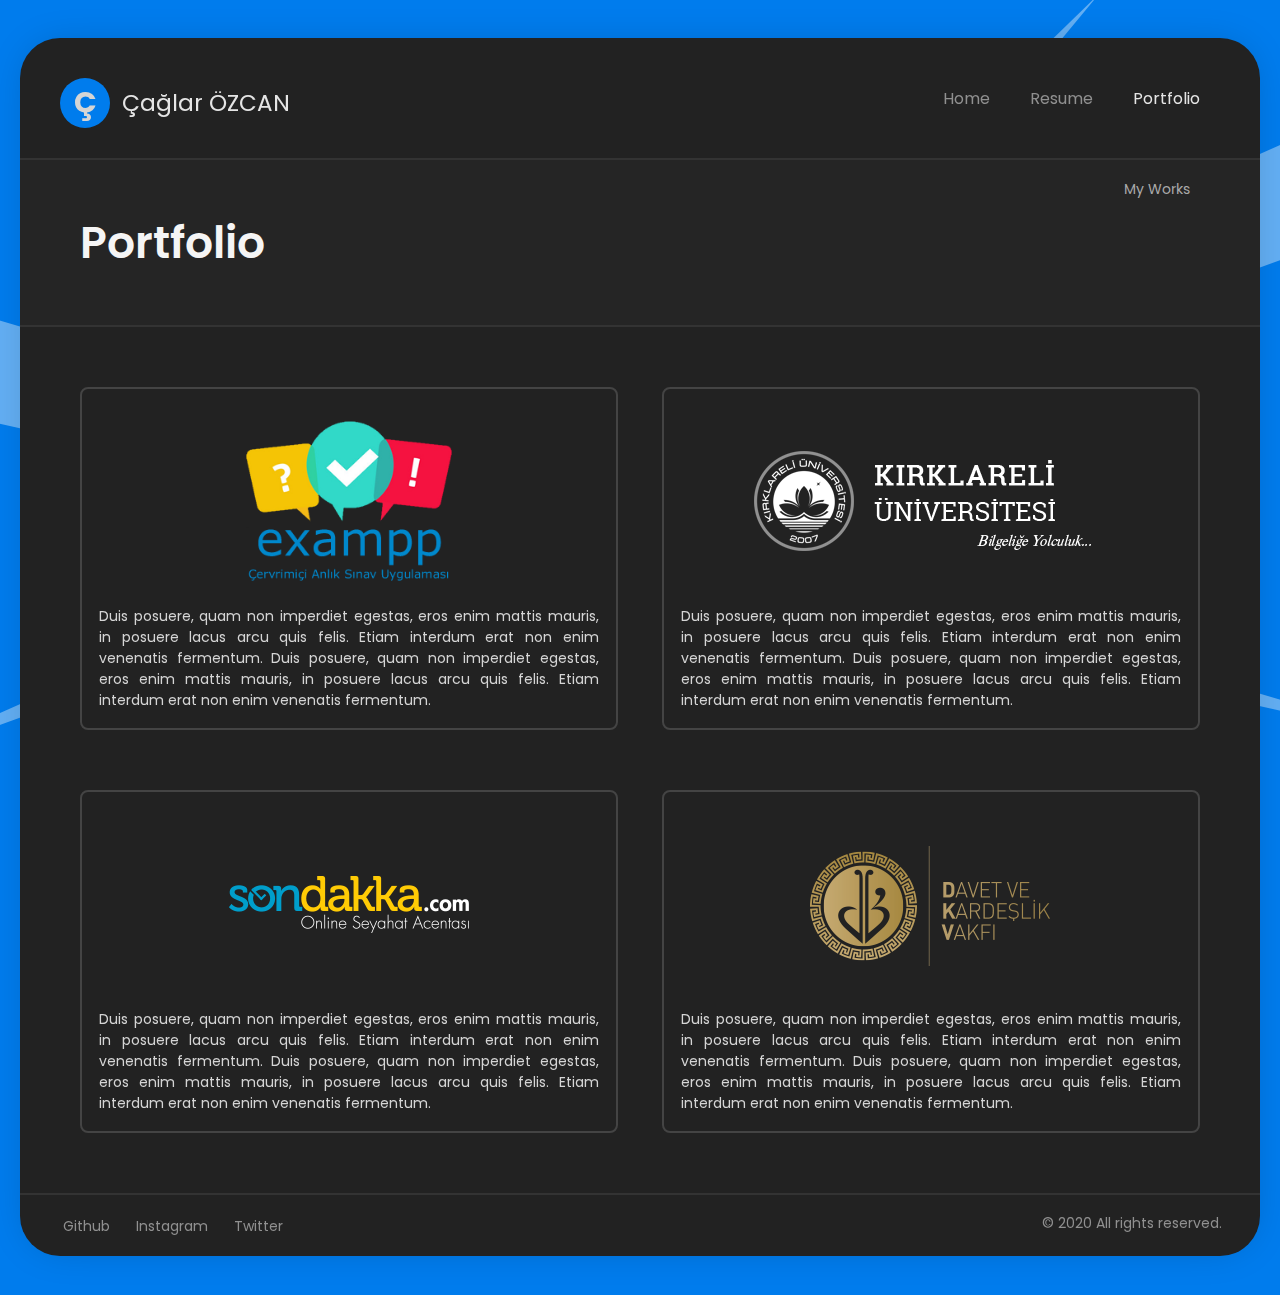
==== portfolio.html @ 4b9cac6f "Add files via upload" ====
﻿<!DOCTYPE html>
<html lang="en">
<head>
    <meta charset="UTF-8">
    <meta name="viewport" content="width=device-width, initial-scale=1.0">
    <title>Çağlar ÖZCAN | Portfolio</title>
    <link href="Content/style/style.css" rel="stylesheet" />
    <link href="Content/style/linearicons.css" rel="stylesheet" />
    <link href="Content/images/logo.png" rel="icon" />
</head>
<body>

    <div id="content"   class="transition-flip-in-right animated">
        <!--Header-->
        <header>
            <div class="logo">
                <span>Ç</span>
                <p>Çağlar ÖZCAN</p>
            </div>
            <ul class="menu">
                <li><a href="/index.html">Home</a></li>
                <li><a href="/resume.html">Resume</a></li>
                <li class="active"><a href="/portfolio.html">Portfolio</a></li>
            </ul>
        </header>
        <!--Header-->
        <!--Page Title-->
        <div class="page-title">
            <h1>Portfolio</h1>
            <div class="page-subtitle">
                <h4>My Works</h4>
            </div>
        </div>
        <!--Page Title-->
        <!--Page Content-->
        <div class="page-content">
            <!--Portfolio-->
            <div class="portfolio">
                <div class="portfolio-item">
                    <div class="portfolio-img">
                        <img src="Content/images/portfolio/exampp.png" />
                    </div>
                    <p>
                        Duis posuere, quam non imperdiet egestas, eros enim mattis mauris, in posuere lacus arcu quis felis. Etiam interdum erat non enim venenatis fermentum. Duis posuere, quam non imperdiet egestas, eros enim mattis mauris, in posuere lacus arcu quis felis. Etiam interdum erat non enim venenatis fermentum.
                    </p>
                </div>
                <div class="portfolio-item">
                    <div class="portfolio-img">
                        <img src="Content/images/portfolio/bologna.png" />
                    </div>
                    <p>
                        Duis posuere, quam non imperdiet egestas, eros enim mattis mauris, in posuere lacus arcu quis felis. Etiam interdum erat non enim venenatis fermentum. Duis posuere, quam non imperdiet egestas, eros enim mattis mauris, in posuere lacus arcu quis felis. Etiam interdum erat non enim venenatis fermentum.
                    </p>
                </div>
            </div>
            <!--Portfolio-->
            <!--Portfolio-->
            <div class="portfolio">
                <div class="portfolio-item">
                    <div class="portfolio-img">
                        <img src="Content/images/portfolio/sondakka-logo.png" />
                    </div>
                    <p>
                        Duis posuere, quam non imperdiet egestas, eros enim mattis mauris, in posuere lacus arcu quis felis. Etiam interdum erat non enim venenatis fermentum. Duis posuere, quam non imperdiet egestas, eros enim mattis mauris, in posuere lacus arcu quis felis. Etiam interdum erat non enim venenatis fermentum.
                    </p>
                </div>
                <div class="portfolio-item">
                    <div class="portfolio-img">
                        <img src="Content/images/portfolio/dkv.png" />
                    </div>
                    <p>
                        Duis posuere, quam non imperdiet egestas, eros enim mattis mauris, in posuere lacus arcu quis felis. Etiam interdum erat non enim venenatis fermentum. Duis posuere, quam non imperdiet egestas, eros enim mattis mauris, in posuere lacus arcu quis felis. Etiam interdum erat non enim venenatis fermentum.
                    </p>
                </div>
            </div>
            <!--Portfolio-->
        </div>
        <!--Page Content-->
        <!--Footer-->
        <footer>

            <ul class="social">
                <li>
                    <a href="https://github.com/caglarozcan" target="_blank">Github</a>
                </li>
                <li>
                    <a href="https://www.instagram.com/cahoocan" target="_blank">Instagram</a>
                </li>
                <li>
                    <a href="https://twitter.com/cglrozcn" target="_blank">Twitter</a>
                </li>
            </ul>

            <div class="copy-text">
                &copy; 2020 All rights reserved.
            </div>

        </footer>
        <!--Footer-->
    </div>

</body>
</html>
---- Content/style/style.css ----
﻿@import 'https://fonts.googleapis.com/css?family=Poppins:200,200i,300,300i,400,400i,500,500i,600,600i,700,700i';

html, body, div, a, span, ul, ol, li, h1, h2, h3, h4, header, nav, section, article, footer, p {
	box-sizing: border-box;
	margin: 0;
	padding: 0;
	font-family: 'Poppins', sans-serif;
}

body, div {
	font-size: 100%;
}

body {
	background: url(../images/main_bg.png) no-repeat #007CED;
	background-size: cover;
	background-attachment: fixed;
	background-position: center center;
	background-repeat: no-repeat;
}

/* width */
::-webkit-scrollbar {
	width: 5px;
}

/* Track */
::-webkit-scrollbar-track {
	background: #f1f1f1;
}

/* Handle */
::-webkit-scrollbar-thumb {
	background: #888;
}

	/* Handle on hover */
	::-webkit-scrollbar-thumb:hover {
		background: #888;
	}

#content {
	width: 1240px;
	margin: 40px auto 40px auto;
	color: #d5d5d5;
	display: flex;
	flex-flow: column;
	position: relative;
	-webkit-box-flex: 0;
	-ms-flex: 0 0 100%;
	flex: 0 0 100%;
	max-width: 1240px;
	margin: 3% auto;
	padding: 40px 0 0 0;
	background-color: #222;
	-webkit-box-shadow: 0 0 40px -10px rgba(0,0,0,.2);
	-moz-box-shadow: 0 0 40px -10px rgba(0,0,0,.2);
	box-shadow: 0 0 40px -10px rgba(0,0,0,.2);
	border-radius: 40px;
	-webkit-backface-visibility: hidden;
	-moz-backface-visibility: hidden;
	backface-visibility: hidden;
	-webkit-box-direction: normal;
}

header {
	width: 100%;
	display: flex;
	justify-content: space-between;
	padding: 0 40px;
}


	header .logo span {
		display: inline-block;
		width: 50px;
		height: 50px;
		font-size: 30px;
		background: #007CED;
		border-radius: 25px;
		text-align: center;
		padding-top: 2px;
		vertical-align: middle;
		font-weight: 700;
	}

	header .logo p {
		display: inline-block;
		padding: 0 0 0 8px;
		font-size: 23px;
		vertical-align: middle;
		color: #e5e5e5;
	}

	header .menu {
		list-style-type: none;
		display: table;
	}

		header .menu:after {
			clear: both;
		}

		header .menu li {
			float: left;
			padding: 8px 20px;
		}

			header .menu li.active a {
				color: #e5e5e5;
			}

			header .menu li a {
				color: #909090;
				text-decoration: none;
			}

				header .menu li a:hover {
					color: #e5e5e5;
				}

.page-content {
	display: block;
	padding: 60px 60px 0 60px;
}

.page-slider {
	width: 100%;
	display: flex;
	justify-content: space-between;
}

	.page-slider .left {
		width: 50%;
		text-align: center;
	}

	.page-slider .right {
		width: 50%;
	}

	.page-slider .left .home-photo {
		display: inline-block;
		position: relative;
		width: 300px;
		height: 300px;
		border-radius: 1000px;
		overflow: hidden;
		background-color: #444;
		border: 18px solid #444;
		-webkit-box-shadow: 0 0 25px 0 rgba(0,0,0,.8);
		-moz-box-shadow: 0 0 25px 0 rgba(0,0,0,.8);
		box-shadow: 0 0 25px 0 rgba(0,0,0,.8);
		background: url(../images/profile.jpg) no-repeat center center;
		background-size: cover;
	}

.page-content .right h4 {
	font-size: 16px;
	color: #aaa;
	font-weight: 300;
	margin-bottom: 10px;
}

.page-content .right h1 {
	font-weight: 600;
	font-style: normal;
	color: #f5f5f5;
	margin-bottom: 25px;
	font-size: 45px;
	line-height: 56px;
}

.page-content .right p {
	font-size: 14px;
	color: #d5d5d5;
	margin: 0 0 10px 0;
	line-height: 1.75em;
}

	.page-content .right p .btn {
		margin-top: 20px;
	}

.page-title {
	width: 100%;
	position: relative;
	background-color: #252525;
	border-top: 2px solid #333;
	border-bottom: 2px solid #333;
	margin-top: 30px;
	padding: 50px 60px;
}

	.page-title .page-subtitle {
		display: inline-block;
		position: absolute;
		top: 0;
		right: 70px;
	}

		.page-title .page-subtitle h4 {
			color: #aaa;
			font-weight: 400;
			font-size: 14px;
			margin: 1.33em 0;
		}

	.page-title h1 {
		font-weight: 600;
		font-style: normal;
		color: #f5f5f5;
		font-size: 44px;
	}

.block {
	width: 100%;
	margin: 80px 0 50px 0;
}

	.block .block-title {
		width: 100%;
		display: block;
		margin-bottom: 20px;
	}

		.block .block-title h2 {
			font-weight: 600;
			font-style: normal;
			color: #f5f5f5;
			font-size: 21px;
			line-height: 1.2;
			display: inline-block;
			position: relative;
			padding-bottom: 8px;
		}

			.block .block-title h2:before {
				display: block;
				position: absolute;
				content: '';
				width: 100%;
				background-color: #353535;
				height: 2px;
				bottom: 0;
			}

			.block .block-title h2:after {
				display: block;
				position: absolute;
				content: '';
				width: 30px;
				background-color: #007ced;
				height: 2px;
				bottom: 0;
			}

	.block .block-content {
		width: 100%;
		display: block;
	}

		.block .block-content .item-row {
			display: flex;
			justify-content: space-between;
			width: 100%;
		}

			.block .block-content .item-row .item {
				width: 50%;
				display: flex;
				justify-content: space-between;
				margin-bottom: 30px;
			}

				.block .block-content .item-row .item .item-logo {
					width: 50px;
				}

					.block .block-content .item-row .item .item-logo span {
						font-size: 33px;
						color: #007ced
					}

				.block .block-content .item-row .item .item-content {
					width: calc(100% - 50px);
				}

					.block .block-content .item-row .item .item-content p {
						display: block;
						color: #d5d5d5;
						font-weight: 400;
						font-style: normal;
						line-height: 1.75em;
						font-size: 13px;
						text-align: justify;
						width: 85%;
					}

				.block .block-content .item-row .item h4 {
					font-weight: 600;
					font-style: normal;
					color: #f5f5f5;
					font-size: 18px;
				}

.resume {
	width: 100%;
	display: flex;
	justify-content: space-between;
	align-content: normal;
	margin-bottom: 80px;
}

	.resume .section {
		width: 50%;
	}

		.resume .section .section-title {
			display: block;
			width: 100%;
			margin-bottom: 20px;
		}

			.resume .section .section-title h2 {
				font-weight: 600;
				font-style: normal;
				color: #f5f5f5;
				font-size: 21px;
				line-height: 1.2;
				display: inline-block;
				position: relative;
				padding-bottom: 8px;
			}

				.resume .section .section-title h2:before {
					display: block;
					position: absolute;
					content: '';
					width: 100%;
					background-color: #353535;
					height: 2px;
					bottom: 0;
				}

				.resume .section .section-title h2:after {
					display: block;
					position: absolute;
					content: '';
					width: 30px;
					background-color: #007ced;
					height: 2px;
					bottom: 0;
				}

/*
	TIME LINE
*/
.time-line {
	width: 92%;
	display: block;
	position: relative;
	margin-left: 15px;
	border-left: 1px solid #444;
	border-bottom: 1px solid #444;
	padding: 20px 8px 8px 8px;
}

	.time-line:last-child {
		border-bottom: none;
	}

	.time-line .time-line-date {
		display: inline-block;
		position: relative;
		font-size: 12px;
		font-weight: 500;
		margin: 0 0 5px -25px;
		color: #d5d5d5;
		background-color: #222;
		padding: 0 12px;
		line-height: 23px;
		border: 2px solid #007ced;
		border-radius: 30px;
	}

	.time-line .time-line-desc {
		display: inline-block;
		font-size: 12px;
		color: #aaa;
		opacity: .7;
		margin-left: 5px;
	}

	.time-line p {
		display: block;
		width: 100%;
		font-size: 13px;
		color: #d5d5d5;
		line-height: 1.75em;
		padding: 15px;
	}

/*
	SKILLS
*/
.skill {
	width: 92%;
	margin-bottom: 20px;
}

	.skill .title {
		width: 100%;
		display: flex;
		justify-content: space-between;
		align-content: center;
	}

		.skill .title h5 {
			font-size: 13px;
			line-height: 1.1em;
			position: relative;
			float: left;
			margin: 0 0 4px;
			color: #ccc;
			font-weight: 600;
		}

		.skill .title .skill-value {
			font-size: 11px;
			line-height: 1.1em;
			position: relative;
			float: right;
			margin: 0 0 4px;
			color: #888;
		}

	.skill .skill-progress {
		position: relative;
		border: 2px solid #444;
		border-radius: 8px;
		height: 12px;
		width: 100%;
	}

		.skill .skill-progress .percent {
			background-color: #007ced;
			border: 2px solid #222;
			border-radius: 9px;
			height: 8px;
			padding: 0;
		}

/*
	PORTFOLIO
*/

.portfolio {
	width: 100%;
	display: flex;
	justify-content: space-between;
	margin-bottom: 60px;
}

	.portfolio .portfolio-item {
		width: 48%;
		border: 2px solid #444;
		border-radius: 8px;
		padding: 12px;
	}

		.portfolio .portfolio-item .portfolio-img {
			width: 100%;
			text-align: center;
			height: 200px;
			display: flex;
			align-items: center;
			justify-content: center;
		}

			.portfolio .portfolio-item .portfolio-img img {
				max-height: 160px;
			}

		.portfolio .portfolio-item p {
			font-size: 14px;
			padding: 5px;
			text-align: justify;
			display: inline-block;
			color: #d5d5d5;
		}

/*
	FORM ITEMS
*/
.btn {
	display: inline-block;
	border: 2px solid #a0a0a0;
	border-radius: 25px;
	position: relative;
	padding: .8em 2.1em;
	box-shadow: 0 10px 10px -8px rgba(0,0,0,.78);
	text-decoration: none;
	cursor: pointer;
	font-size: 14px;
	font-weight: 300;
	line-height: 1.2;
	transition: all .3s ease-in-out;
	margin-right: 15px;
}

.btn-secondery {
	color: #fff;
	background-color: #333;
}

.btn-primary {
	border-color: #007ced;
	color: #fff;
}

.btn-secondery:hover {
	background: #D5D5D5;
	border-color: #d5d5d5;
	color: #333;
}

.btn-primary:hover {
	background: #007ced;
	color: #fff;
}


footer {
	display: flex;
	justify-content: space-between;
	padding: 10px 30px;
	width: 100%;
	border-top: 2px solid #333;
	border-bottom-left-radius: 40px;
	border-bottom-right-radius: 40px;
	align-content: center;
}

	footer .social {
		list-style-type: none;
		display: table;
	}

		footer .social:after {
			clear: both;
		}


		footer .social li {
			float: left;
			padding: 8px 13px;
		}

			footer .social li a {
				color: #909090;
				text-decoration: none;
				font-size: 14px;
			}

				footer .social li a:hover {
					color: #e5e5e5;
				}

	footer .copy-text {
		display: inline-block;
		padding: 8px;
		color: #909090;
		font-size: 14px;
	}

#up-button{
	position:fixed;
	width:50px;
	height:50px;
	font-size:25px;
	bottom:20px;
	right:20px;
	border-radius:25px;
	background:#333;
	color:#888;
	cursor:pointer;
	text-align:center;
	padding:8px 0 0 2px;
	display:none;
}

#up-button:hover{
	color:#007CED;
}

/*
	PAGE ANIMATION
*/

.animated {
	-webkit-animation-duration: 1s;
	animation-duration: 1s;
	-webkit-animation-fill-mode: both;
	animation-fill-mode: both
}
@-webkit-keyframes flipInLeft {
	from {
		-webkit-transform: translateZ(-1000px) rotateY(-90deg);
		opacity: .2
	}
}

@keyframes flipInLeft {
	from {
		-webkit-transform: translateZ(-1000px) rotateY(-90deg);
		transform: translateZ(-1000px) rotateY(-90deg);
		opacity: .2
	}
}

.transition-flip-in-right {
	-webkit-transform-origin: 50% 50%;
	transform-origin: 50% 50%;
	-webkit-animation: flipInLeft .5s both ease-out;
	animation: flipInLeft .5s both ease-out
}
---- Content/style/linearicons.css ----
@font-face {
	font-family: 'Linearicons-Free';
	src:url('../fonts/Linearicons-Free.eot?w118d');
	src:url('../fonts/Linearicons-Free.eot?#iefixw118d') format('embedded-opentype'),
		url('../fonts/Linearicons-Free.woff2?w118d') format('woff2'),
		url('../fonts/Linearicons-Free.woff?w118d') format('woff'),
		url('../fonts/Linearicons-Free.ttf?w118d') format('truetype'),
		url('../fonts/Linearicons-Free.svg?w118d#Linearicons-Free') format('svg');
	font-weight: normal;
	font-style: normal;
}

.lnr {
	font-family: 'Linearicons-Free';
	speak: none;
	font-style: normal;
	font-weight: normal;
	font-variant: normal;
	text-transform: none;
	line-height: 1;

	/* Better Font Rendering =========== */
	-webkit-font-smoothing: antialiased;
	-moz-osx-font-smoothing: grayscale;
}

.lnr-home:before {
	content: "\e800";
}
.lnr-apartment:before {
	content: "\e801";
}
.lnr-pencil:before {
	content: "\e802";
}
.lnr-magic-wand:before {
	content: "\e803";
}
.lnr-drop:before {
	content: "\e804";
}
.lnr-lighter:before {
	content: "\e805";
}
.lnr-poop:before {
	content: "\e806";
}
.lnr-sun:before {
	content: "\e807";
}
.lnr-moon:before {
	content: "\e808";
}
.lnr-cloud:before {
	content: "\e809";
}
.lnr-cloud-upload:before {
	content: "\e80a";
}
.lnr-cloud-download:before {
	content: "\e80b";
}
.lnr-cloud-sync:before {
	content: "\e80c";
}
.lnr-cloud-check:before {
	content: "\e80d";
}
.lnr-database:before {
	content: "\e80e";
}
.lnr-lock:before {
	content: "\e80f";
}
.lnr-cog:before {
	content: "\e810";
}
.lnr-trash:before {
	content: "\e811";
}
.lnr-dice:before {
	content: "\e812";
}
.lnr-heart:before {
	content: "\e813";
}
.lnr-star:before {
	content: "\e814";
}
.lnr-star-half:before {
	content: "\e815";
}
.lnr-star-empty:before {
	content: "\e816";
}
.lnr-flag:before {
	content: "\e817";
}
.lnr-envelope:before {
	content: "\e818";
}
.lnr-paperclip:before {
	content: "\e819";
}
.lnr-inbox:before {
	content: "\e81a";
}
.lnr-eye:before {
	content: "\e81b";
}
.lnr-printer:before {
	content: "\e81c";
}
.lnr-file-empty:before {
	content: "\e81d";
}
.lnr-file-add:before {
	content: "\e81e";
}
.lnr-enter:before {
	content: "\e81f";
}
.lnr-exit:before {
	content: "\e820";
}
.lnr-graduation-hat:before {
	content: "\e821";
}
.lnr-license:before {
	content: "\e822";
}
.lnr-music-note:before {
	content: "\e823";
}
.lnr-film-play:before {
	content: "\e824";
}
.lnr-camera-video:before {
	content: "\e825";
}
.lnr-camera:before {
	content: "\e826";
}
.lnr-picture:before {
	content: "\e827";
}
.lnr-book:before {
	content: "\e828";
}
.lnr-bookmark:before {
	content: "\e829";
}
.lnr-user:before {
	content: "\e82a";
}
.lnr-users:before {
	content: "\e82b";
}
.lnr-shirt:before {
	content: "\e82c";
}
.lnr-store:before {
	content: "\e82d";
}
.lnr-cart:before {
	content: "\e82e";
}
.lnr-tag:before {
	content: "\e82f";
}
.lnr-phone-handset:before {
	content: "\e830";
}
.lnr-phone:before {
	content: "\e831";
}
.lnr-pushpin:before {
	content: "\e832";
}
.lnr-map-marker:before {
	content: "\e833";
}
.lnr-map:before {
	content: "\e834";
}
.lnr-location:before {
	content: "\e835";
}
.lnr-calendar-full:before {
	content: "\e836";
}
.lnr-keyboard:before {
	content: "\e837";
}
.lnr-spell-check:before {
	content: "\e838";
}
.lnr-screen:before {
	content: "\e839";
}
.lnr-smartphone:before {
	content: "\e83a";
}
.lnr-tablet:before {
	content: "\e83b";
}
.lnr-laptop:before {
	content: "\e83c";
}
.lnr-laptop-phone:before {
	content: "\e83d";
}
.lnr-power-switch:before {
	content: "\e83e";
}
.lnr-bubble:before {
	content: "\e83f";
}
.lnr-heart-pulse:before {
	content: "\e840";
}
.lnr-construction:before {
	content: "\e841";
}
.lnr-pie-chart:before {
	content: "\e842";
}
.lnr-chart-bars:before {
	content: "\e843";
}
.lnr-gift:before {
	content: "\e844";
}
.lnr-diamond:before {
	content: "\e845";
}
.lnr-linearicons:before {
	content: "\e846";
}
.lnr-dinner:before {
	content: "\e847";
}
.lnr-coffee-cup:before {
	content: "\e848";
}
.lnr-leaf:before {
	content: "\e849";
}
.lnr-paw:before {
	content: "\e84a";
}
.lnr-rocket:before {
	content: "\e84b";
}
.lnr-briefcase:before {
	content: "\e84c";
}
.lnr-bus:before {
	content: "\e84d";
}
.lnr-car:before {
	content: "\e84e";
}
.lnr-train:before {
	content: "\e84f";
}
.lnr-bicycle:before {
	content: "\e850";
}
.lnr-wheelchair:before {
	content: "\e851";
}
.lnr-select:before {
	content: "\e852";
}
.lnr-earth:before {
	content: "\e853";
}
.lnr-smile:before {
	content: "\e854";
}
.lnr-sad:before {
	content: "\e855";
}
.lnr-neutral:before {
	content: "\e856";
}
.lnr-mustache:before {
	content: "\e857";
}
.lnr-alarm:before {
	content: "\e858";
}
.lnr-bullhorn:before {
	content: "\e859";
}
.lnr-volume-high:before {
	content: "\e85a";
}
.lnr-volume-medium:before {
	content: "\e85b";
}
.lnr-volume-low:before {
	content: "\e85c";
}
.lnr-volume:before {
	content: "\e85d";
}
.lnr-mic:before {
	content: "\e85e";
}
.lnr-hourglass:before {
	content: "\e85f";
}
.lnr-undo:before {
	content: "\e860";
}
.lnr-redo:before {
	content: "\e861";
}
.lnr-sync:before {
	content: "\e862";
}
.lnr-history:before {
	content: "\e863";
}
.lnr-clock:before {
	content: "\e864";
}
.lnr-download:before {
	content: "\e865";
}
.lnr-upload:before {
	content: "\e866";
}
.lnr-enter-down:before {
	content: "\e867";
}
.lnr-exit-up:before {
	content: "\e868";
}
.lnr-bug:before {
	content: "\e869";
}
.lnr-code:before {
	content: "\e86a";
}
.lnr-link:before {
	content: "\e86b";
}
.lnr-unlink:before {
	content: "\e86c";
}
.lnr-thumbs-up:before {
	content: "\e86d";
}
.lnr-thumbs-down:before {
	content: "\e86e";
}
.lnr-magnifier:before {
	content: "\e86f";
}
.lnr-cross:before {
	content: "\e870";
}
.lnr-menu:before {
	content: "\e871";
}
.lnr-list:before {
	content: "\e872";
}
.lnr-chevron-up:before {
	content: "\e873";
}
.lnr-chevron-down:before {
	content: "\e874";
}
.lnr-chevron-left:before {
	content: "\e875";
}
.lnr-chevron-right:before {
	content: "\e876";
}
.lnr-arrow-up:before {
	content: "\e877";
}
.lnr-arrow-down:before {
	content: "\e878";
}
.lnr-arrow-left:before {
	content: "\e879";
}
.lnr-arrow-right:before {
	content: "\e87a";
}
.lnr-move:before {
	content: "\e87b";
}
.lnr-warning:before {
	content: "\e87c";
}
.lnr-question-circle:before {
	content: "\e87d";
}
.lnr-menu-circle:before {
	content: "\e87e";
}
.lnr-checkmark-circle:before {
	content: "\e87f";
}
.lnr-cross-circle:before {
	content: "\e880";
}
.lnr-plus-circle:before {
	content: "\e881";
}
.lnr-circle-minus:before {
	content: "\e882";
}
.lnr-arrow-up-circle:before {
	content: "\e883";
}
.lnr-arrow-down-circle:before {
	content: "\e884";
}
.lnr-arrow-left-circle:before {
	content: "\e885";
}
.lnr-arrow-right-circle:before {
	content: "\e886";
}
.lnr-chevron-up-circle:before {
	content: "\e887";
}
.lnr-chevron-down-circle:before {
	content: "\e888";
}
.lnr-chevron-left-circle:before {
	content: "\e889";
}
.lnr-chevron-right-circle:before {
	content: "\e88a";
}
.lnr-crop:before {
	content: "\e88b";
}
.lnr-frame-expand:before {
	content: "\e88c";
}
.lnr-frame-contract:before {
	content: "\e88d";
}
.lnr-layers:before {
	content: "\e88e";
}
.lnr-funnel:before {
	content: "\e88f";
}
.lnr-text-format:before {
	content: "\e890";
}
.lnr-text-format-remove:before {
	content: "\e891";
}
.lnr-text-size:before {
	content: "\e892";
}
.lnr-bold:before {
	content: "\e893";
}
.lnr-italic:before {
	content: "\e894";
}
.lnr-underline:before {
	content: "\e895";
}
.lnr-strikethrough:before {
	content: "\e896";
}
.lnr-highlight:before {
	content: "\e897";
}
.lnr-text-align-left:before {
	content: "\e898";
}
.lnr-text-align-center:before {
	content: "\e899";
}
.lnr-text-align-right:before {
	content: "\e89a";
}
.lnr-text-align-justify:before {
	content: "\e89b";
}
.lnr-line-spacing:before {
	content: "\e89c";
}
.lnr-indent-increase:before {
	content: "\e89d";
}
.lnr-indent-decrease:before {
	content: "\e89e";
}
.lnr-pilcrow:before {
	content: "\e89f";
}
.lnr-direction-ltr:before {
	content: "\e8a0";
}
.lnr-direction-rtl:before {
	content: "\e8a1";
}
.lnr-page-break:before {
	content: "\e8a2";
}
.lnr-sort-alpha-asc:before {
	content: "\e8a3";
}
.lnr-sort-amount-asc:before {
	content: "\e8a4";
}
.lnr-hand:before {
	content: "\e8a5";
}
.lnr-pointer-up:before {
	content: "\e8a6";
}
.lnr-pointer-right:before {
	content: "\e8a7";
}
.lnr-pointer-down:before {
	content: "\e8a8";
}
.lnr-pointer-left:before {
	content: "\e8a9";
}
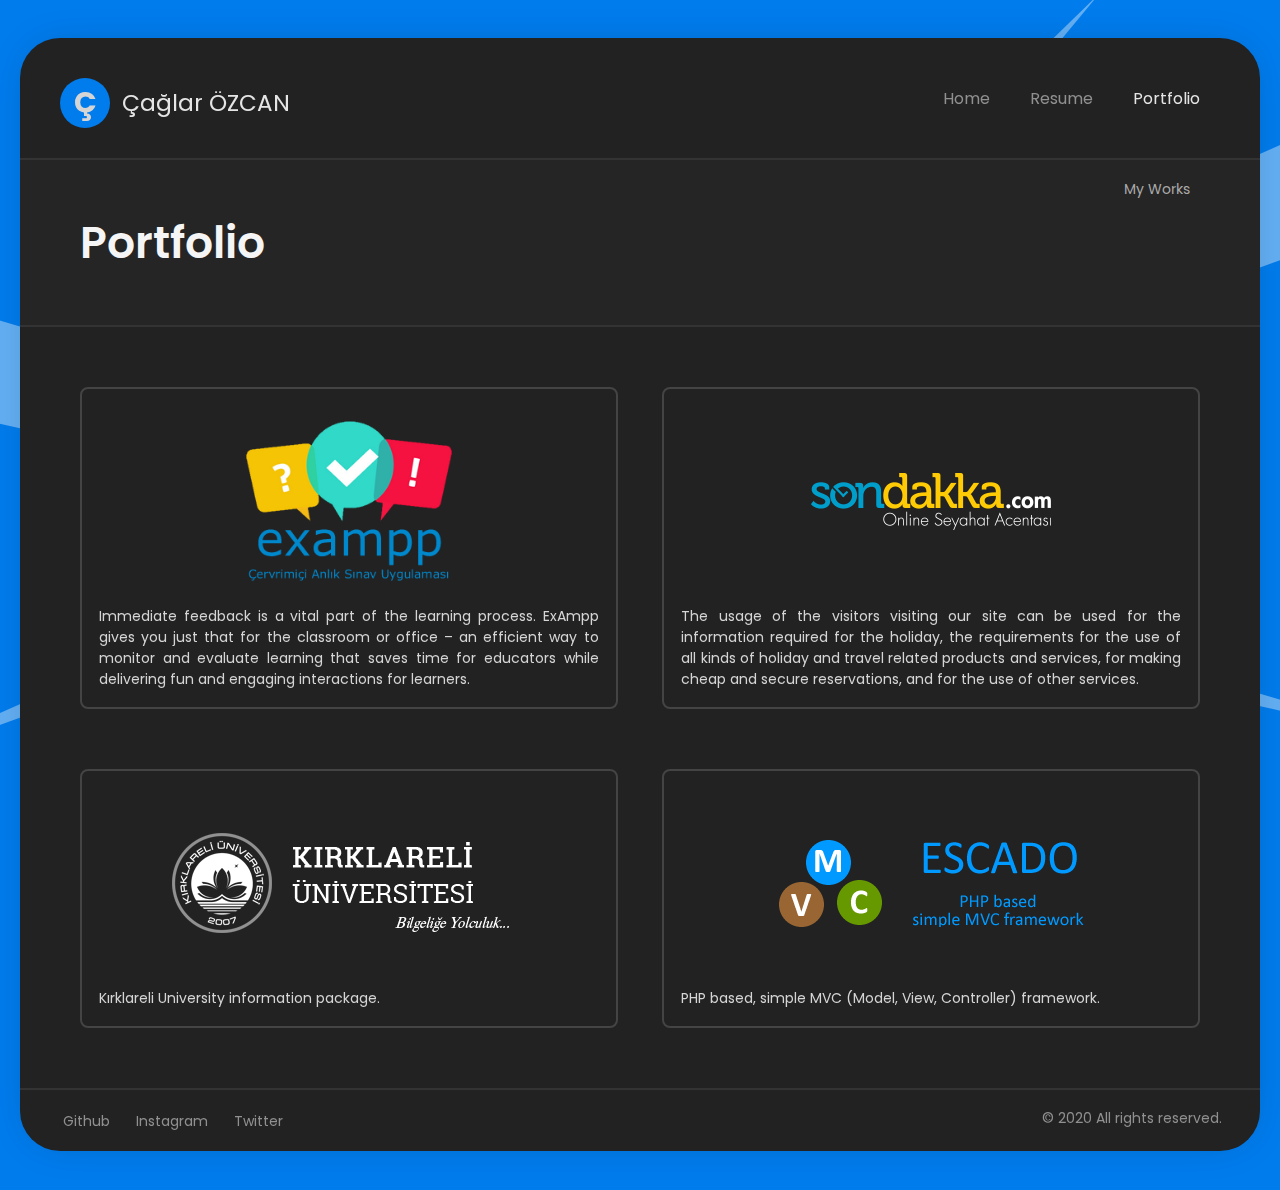
==== commit d932918c: "Add files via upload" ====
--- a/portfolio.html
+++ b/portfolio.html
@@ -41,35 +41,36 @@
                         <img src="Content/images/portfolio/exampp.png" />
                     </div>
                     <p>
-                        Duis posuere, quam non imperdiet egestas, eros enim mattis mauris, in posuere lacus arcu quis felis. Etiam interdum erat non enim venenatis fermentum. Duis posuere, quam non imperdiet egestas, eros enim mattis mauris, in posuere lacus arcu quis felis. Etiam interdum erat non enim venenatis fermentum.
+                        Immediate feedback is a vital part of the learning process. ExAmpp gives you just that for the classroom or office – an efficient way to monitor and evaluate learning that saves time for educators while delivering fun and engaging interactions for learners.
                     </p>
                 </div>
                 <div class="portfolio-item">
                     <div class="portfolio-img">
-                        <img src="Content/images/portfolio/bologna.png" />
+                        <img src="Content/images/portfolio/sondakka-logo.png" />
                     </div>
                     <p>
-                        Duis posuere, quam non imperdiet egestas, eros enim mattis mauris, in posuere lacus arcu quis felis. Etiam interdum erat non enim venenatis fermentum. Duis posuere, quam non imperdiet egestas, eros enim mattis mauris, in posuere lacus arcu quis felis. Etiam interdum erat non enim venenatis fermentum.
+                        The usage of the visitors visiting our site can be used for the information required for the holiday, the requirements for the use of all kinds of holiday and travel related products and services, for making cheap and secure reservations, and for the use of other services.
                     </p>
                 </div>
+                
             </div>
             <!--Portfolio-->
             <!--Portfolio-->
             <div class="portfolio">
                 <div class="portfolio-item">
                     <div class="portfolio-img">
-                        <img src="Content/images/portfolio/sondakka-logo.png" />
+                        <img src="Content/images/portfolio/bologna.png" />
                     </div>
                     <p>
-                        Duis posuere, quam non imperdiet egestas, eros enim mattis mauris, in posuere lacus arcu quis felis. Etiam interdum erat non enim venenatis fermentum. Duis posuere, quam non imperdiet egestas, eros enim mattis mauris, in posuere lacus arcu quis felis. Etiam interdum erat non enim venenatis fermentum.
+                        Kırklareli University information package.
                     </p>
                 </div>
                 <div class="portfolio-item">
                     <div class="portfolio-img">
-                        <img src="Content/images/portfolio/dkv.png" />
+                        <img src="Content/images/portfolio/escado.png" />
                     </div>
                     <p>
-                        Duis posuere, quam non imperdiet egestas, eros enim mattis mauris, in posuere lacus arcu quis felis. Etiam interdum erat non enim venenatis fermentum. Duis posuere, quam non imperdiet egestas, eros enim mattis mauris, in posuere lacus arcu quis felis. Etiam interdum erat non enim venenatis fermentum.
+                        PHP based, simple MVC (Model, View, Controller) framework.
                     </p>
                 </div>
             </div>
--- a/Content/style/style.css
+++ b/Content/style/style.css
@@ -316,13 +316,13 @@
 		width: 50%;
 	}
 
-		.resume .section .section-title {
+		.resume .section-title {
 			display: block;
 			width: 100%;
 			margin-bottom: 20px;
 		}
 
-			.resume .section .section-title h2 {
+			.resume .section-title h2 {
 				font-weight: 600;
 				font-style: normal;
 				color: #f5f5f5;
@@ -333,7 +333,7 @@
 				padding-bottom: 8px;
 			}
 
-				.resume .section .section-title h2:before {
+				.resume .section-title h2:before {
 					display: block;
 					position: absolute;
 					content: '';
@@ -343,7 +343,7 @@
 					bottom: 0;
 				}
 
-				.resume .section .section-title h2:after {
+				.resume .section-title h2:after {
 					display: block;
 					position: absolute;
 					content: '';
@@ -400,6 +400,26 @@
 		line-height: 1.75em;
 		padding: 15px;
 	}
+
+		.time-line a {
+			color: #007CED;
+			text-decoration: none;
+		}
+
+		.time-line a:hover {
+			text-decoration: underline;
+		}
+
+	.time-line h4 {
+		display: block;
+		width: 100%;
+		font-size: 15px;
+		color: #f8f8f8;
+		line-height: 1.75em;
+		padding: 15px 15px 0 15px;
+		font-weight: 400;
+	}
+
 
 /*
 	SKILLS
@@ -574,25 +594,25 @@
 		font-size: 14px;
 	}
 
-#up-button{
-	position:fixed;
-	width:50px;
-	height:50px;
-	font-size:25px;
-	bottom:20px;
-	right:20px;
-	border-radius:25px;
-	background:#333;
-	color:#888;
-	cursor:pointer;
-	text-align:center;
-	padding:8px 0 0 2px;
-	display:none;
-}
-
-#up-button:hover{
-	color:#007CED;
-}
+#up-button {
+	position: fixed;
+	width: 50px;
+	height: 50px;
+	font-size: 25px;
+	bottom: 20px;
+	right: 20px;
+	border-radius: 25px;
+	background: #333;
+	color: #888;
+	cursor: pointer;
+	text-align: center;
+	padding: 8px 0 0 2px;
+	display: none;
+}
+
+	#up-button:hover {
+		color: #007CED;
+	}
 
 /*
 	PAGE ANIMATION
@@ -604,6 +624,7 @@
 	-webkit-animation-fill-mode: both;
 	animation-fill-mode: both
 }
+
 @-webkit-keyframes flipInLeft {
 	from {
 		-webkit-transform: translateZ(-1000px) rotateY(-90deg);
@@ -624,4 +645,4 @@
 	transform-origin: 50% 50%;
 	-webkit-animation: flipInLeft .5s both ease-out;
 	animation: flipInLeft .5s both ease-out
-}+}
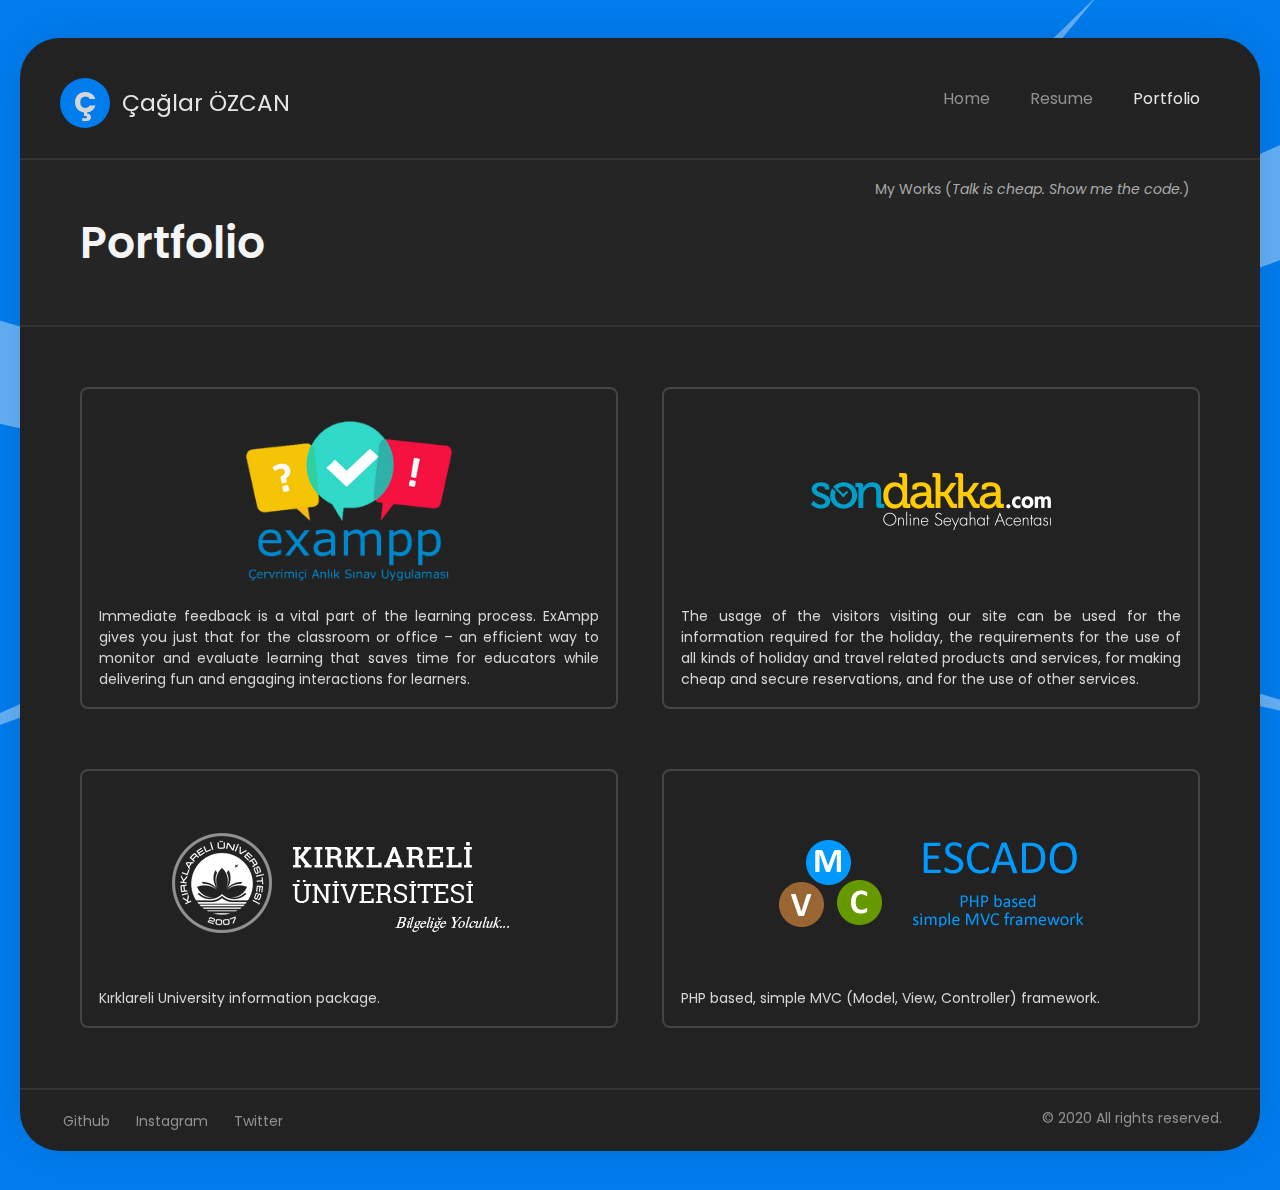
==== commit feacb4d3: "Add files via upload" ====
--- a/portfolio.html
+++ b/portfolio.html
@@ -28,7 +28,7 @@
         <div class="page-title">
             <h1>Portfolio</h1>
             <div class="page-subtitle">
-                <h4>My Works</h4>
+                <h4>My Works (<em>Talk is cheap. Show me the code.</em>)</h4>
             </div>
         </div>
         <!--Page Title-->
--- a/Content/style/style.css
+++ b/Content/style/style.css
@@ -353,6 +353,19 @@
 					bottom: 0;
 				}
 
+				.resume .section p{
+					display:block;
+				}
+
+					.resume .section p span {
+						display: inline-block;
+						background-color: #007CED;
+						border-radius: 3px;
+						color: #fff;
+						padding: 4px 10px;
+						margin: 3px 2px;
+						font-size: 13px;
+					}
 /*
 	TIME LINE
 */
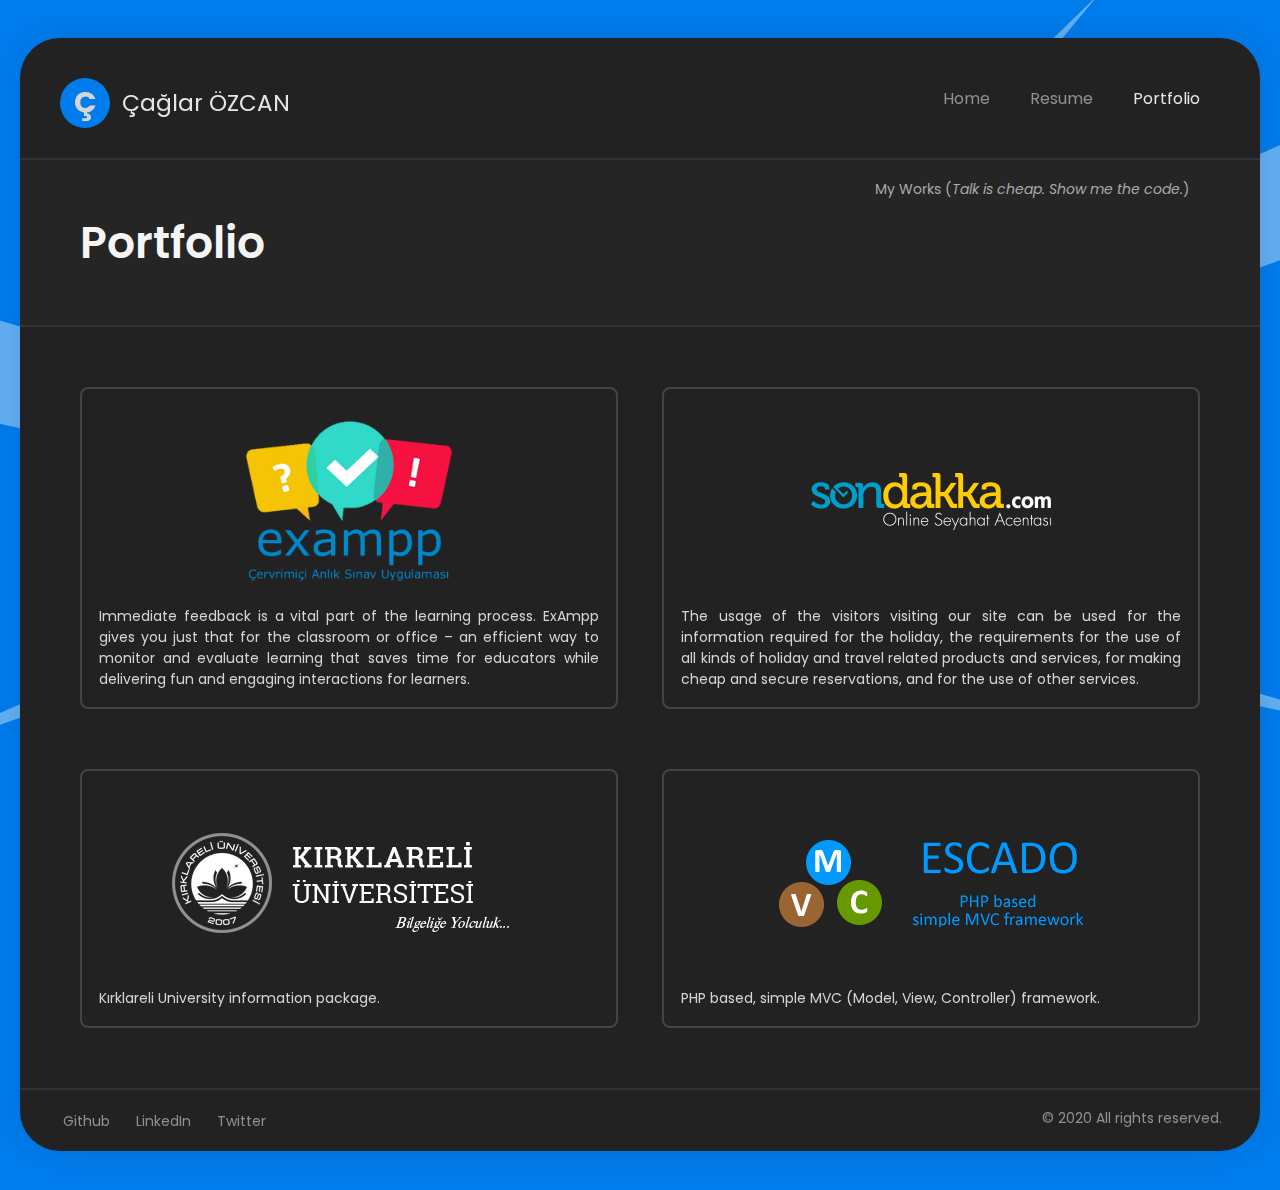
==== commit 9bf210c8: "Add files via upload" ====
--- a/portfolio.html
+++ b/portfolio.html
@@ -85,7 +85,7 @@
                     <a href="https://github.com/caglarozcan" target="_blank">Github</a>
                 </li>
                 <li>
-                    <a href="https://www.instagram.com/cahoocan" target="_blank">Instagram</a>
+                    <a href="https://www.linkedin.com/in/caglar-ozcan/" target="_blank">LinkedIn</a>
                 </li>
                 <li>
                     <a href="https://twitter.com/cglrozcn" target="_blank">Twitter</a>
